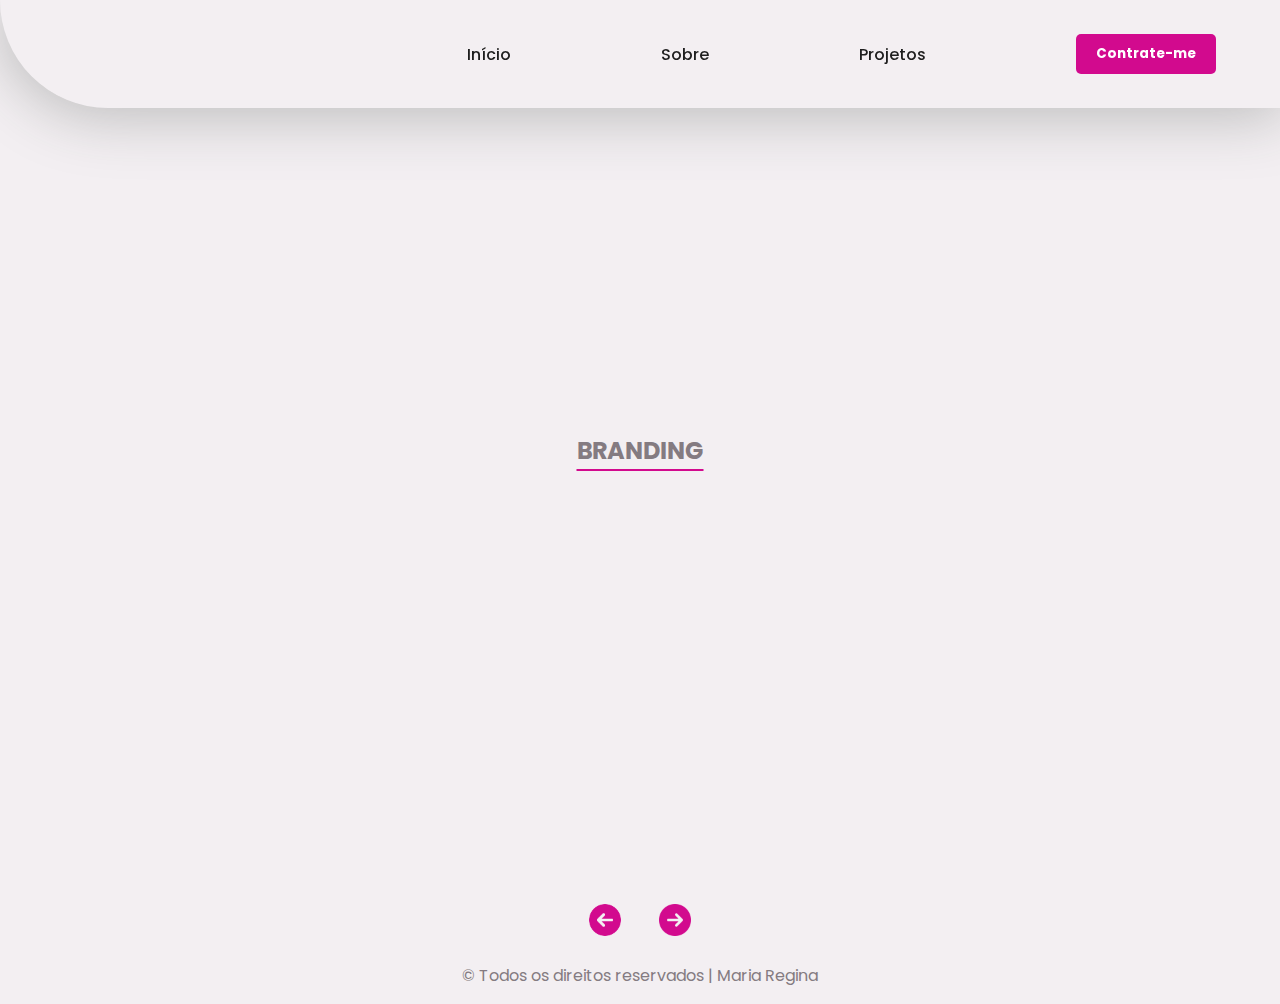
==== pages/page-1.html @ 56f3c9a7 "projects page - no projects" ====
<!DOCTYPE html>
<html lang="pt-br">
<head>
    <meta charset="UTF-8">
    <meta name="viewport" content="width=device-width, initial-scale=1.0">
    <link rel="stylesheet" href="../assets/styles/style.css">
    <link rel="shortcut icon" href="../assets/styles/favicon.ico" type="image/x-icon">
    <title>Portfólio | Maria Regina</title>
</head>
<body> 
    <header>
        <nav>
            <ul>
                <li><a href="../index.html#home">Início</a></li>
                <li><a href="../index.html#about">Sobre</a></li>
                <li><a href="../index.html#projects">Projetos</a></li>
            </ul>
            <a href="../index.html#contact"><button>Contrate-me</button></a>
        </nav>
    </header>

    <section class="niche">
        <h2>Branding</h2>
    </section>

    <div class="pagination">
        <a href="../index.html#projects"><img src="../assets/media/icons/icon-left.png" alt="Voltar"></a>
        <a href="./page-2.html"><img src="../assets/media/icons/icon-right.png" alt="Próximo"></a>
    </div>
    <footer>
        <p> &copy; Todos os direitos reservados | Maria Regina</p>
    </footer>

</body>
</html>
---- assets/styles/style.css ----
@import url('https://fonts.googleapis.com/css2?family=Poppins:ital,wght@0,100;0,200;0,300;0,400;0,500;0,600;0,700;0,800;0,900;1,100;1,200;1,300;1,400;1,500;1,600;1,700;1,800;1,900&display=swap');

:root{
    --color-00:#F3EFF2;
    --color-01:#BCBCBC;
    --color-02:#847B81;
    --color-03:#D20A8E;
    --color-04: #9b0368;
    --color-05:#1E1E1E;

    --font: "Poppins", sans-serif;
}

::-webkit-scrollbar{
    display: none;
}

html {
    scroll-behavior: smooth;
  }

body{
    margin: 0;
    padding: 0;
    background: var(--color-00);
    font-family: var(--font);
    display: flex;
    flex-direction: column;
    overflow-x: hidden;
}

header{
    z-index: 10;
    background: var(--color-00);
    border-radius: 0 0 0 500px;
    box-shadow: 0px 4px 60px 5px var(--color-01) ;
    height: 12%;
    width: 100%;
    position: fixed;
    top: 0;
    left: 0;
    display: flex;
    align-items: center;
    justify-content: end;
}

nav{
    padding-right: 5%;
}

nav, nav ul{
    display: flex;
    align-items: center;
    gap: 150px;
}

nav li, nav a{
    list-style-type: none;
    text-decoration: none;
    color: var(--color-05);
    font-weight: 500;
    cursor: pointer;
}

nav a:hover{
    color: var(--color-03);
    font-weight: 600;
}

button{
    height: 40px;
    background: var(--color-03);
    color: white;
    font-family: var(--font);
    font-weight: bold;
    border: none;
    border-radius: 5px;
    cursor: pointer;
    padding: 10px 20px;
}

button:hover{
    background: var(--color-04);
}

section{
    height: 100vh;
    width: 100vw;
    display: flex;
    flex-direction: column;
    align-items: center;
    justify-content: center;
}

.home{
    background-image: url('../media/img/bg-l.png');
    background-repeat: no-repeat;
    background-position: center;
    background-size: cover;
}

.title{
    line-height: 0px;
    margin-bottom: 50px;
}

.title h1{
    font-size: 5em;
    font-weight: 600;
    letter-spacing: 10px;
    text-transform: uppercase;
    color: var(--color-05);
}

.title h3{
    font-size: 3em;
    font-weight: 600;
    color: var(--color-02);
    letter-spacing: 17px;
}

.about-container{
    display: grid;
    grid-template-columns: 2fr 1fr;
}

.info{
    width: 80%;
    padding: 5%;
    display: flex;
    flex-direction: column;
    justify-content: space-around;
    text-align: justify;
}

.info p{
    font-size: 1.2em;
}

.info span{
    color: var(--color-03);
    font-weight: 600;
}

.more-info{
    display: flex;
    flex-direction: column;
    align-items: center;
    justify-content: center;
    gap: 30px;
}

.more-info img{
    height: 250px;
    width: 250px;
    border-radius: 50%;
}

.projects h1{
    margin: 50px;
    text-transform: uppercase;
    color: var(--color-02);
    text-decoration: underline var(--color-03);
    text-underline-offset: 10px;
    font-size: 2em;
}

.cards{
    display: flex;
    gap: 5%;
}

.card-button{
    height: 350px;
    width: 250px;
    border-radius: 10px;
    background: var(--color-00);
    box-shadow: 0px 4px 60px 5px var(--color-01);
    color: var(--color-03);
    text-decoration: none;
    font-weight: 500;

    display: flex;
    flex-direction: column;
    align-items: center;
    justify-content: center;
}

.card-button:hover{
    box-shadow: 0px 4px 60px 10px var(--color-02);
}

.contact-container{
    display: grid;
    grid-template-columns: 1fr 1fr;
    width: 100vw;
}

.contact{
    background-image: url('../media/img/bg-l.png');
    background-position: center;
    background-repeat: no-repeat;
    background-size: cover;
    line-height: 10px;
}

.contact-infos{
    height: 350px;
    width: 100%;
    padding: 10%;
}

.contact-infos h1{
    font-size: 2em;
}

.contact-infos img{
    height: 50px;
}

.social{
    display: grid;
    grid-template-columns: 1fr 1fr;
    margin-top: 50px;
    gap: 50px;
}

.links{
    display: flex;
    align-items: center;
}

.links a{
    text-decoration: none;
    color: var(--color-02);
    font-weight: 600;
}

.form{
    display: flex;
    flex-direction: column;
    align-items: center;
    justify-content: center;
}

form{
    background: var(--color-00);
    box-shadow: 0px 4px 60px 5px var(--color-01);
    border-radius: 10px;
    height: 350px;
    width: 50%;
    display: flex;
    flex-direction: column;
    justify-content: center;
    align-items: center;
    padding: 20px;
    gap: 20px;
}

form h2{
    font-size: 1em;
    align-self: center;
}

form input, form textarea{
    width: 300px;
    padding: 10px;
    background: var(--color-00);
    border: none;
    border-bottom: 1px solid var(--color-01);
    font-family: var(--font);
    font-weight: 300;
}

form button{
    align-self: flex-end;
}

.pagination{
    width: 100%;
    display: flex;
    align-items: center;
    justify-content: center;
    gap: 30px;
}

.pagination img{
    height: 40px;
}

.niche h2{
    color: var(--color-02);
    text-transform: uppercase;
    text-decoration: underline var(--color-03);
    text-underline-offset: 10px;
}

footer{
    width: 100vw;
    display: flex;
    justify-content: center;
    color: var(--color-02);
}
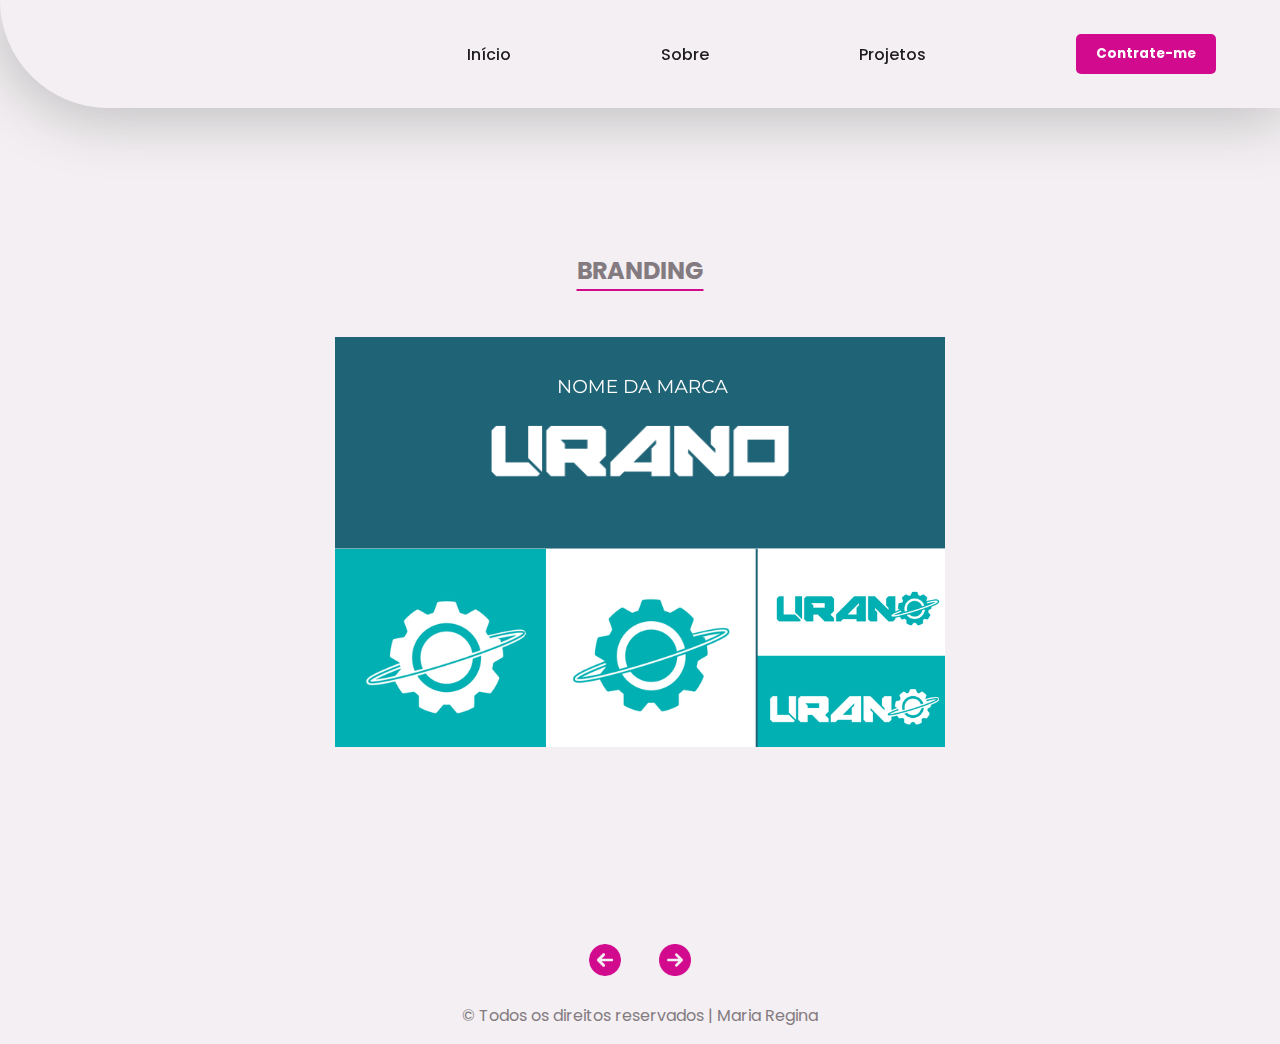
==== commit bcd69c84: "urano-project" ====
--- a/pages/page-1.html
+++ b/pages/page-1.html
@@ -21,6 +21,9 @@
 
     <section class="niche">
         <h2>Branding</h2>
+        <div class="scroll-niche">
+            <img src="../assets/media/img/projects/Urano.png" alt="Projeto-Urano">
+        </div>
     </section>
 
     <div class="pagination">
--- a/assets/styles/style.css
+++ b/assets/styles/style.css
@@ -11,6 +11,8 @@
     --font: "Poppins", sans-serif;
 }
 
+/*Estilos gerais*/
+
 ::-webkit-scrollbar{
     display: none;
 }
@@ -28,6 +30,8 @@
     flex-direction: column;
     overflow-x: hidden;
 }
+
+/*Barra de navegação - cabeçalho*/
 
 header{
     z-index: 10;
@@ -67,6 +71,8 @@
     font-weight: 600;
 }
 
+/*Botões*/
+
 button{
     height: 40px;
     background: var(--color-03);
@@ -83,6 +89,8 @@
     background: var(--color-04);
 }
 
+/*Sessões principais*/
+
 section{
     height: 100vh;
     width: 100vw;
@@ -91,6 +99,8 @@
     align-items: center;
     justify-content: center;
 }
+
+/*------Home--------*/
 
 .home{
     background-image: url('../media/img/bg-l.png');
@@ -119,6 +129,8 @@
     letter-spacing: 17px;
 }
 
+/*------Sobre--------*/
+
 .about-container{
     display: grid;
     grid-template-columns: 2fr 1fr;
@@ -155,6 +167,8 @@
     width: 250px;
     border-radius: 50%;
 }
+
+/*-------Projetos---------*/
 
 .projects h1{
     margin: 50px;
@@ -190,6 +204,8 @@
     box-shadow: 0px 4px 60px 10px var(--color-02);
 }
 
+/*-----Contato-------*/
+
 .contact-container{
     display: grid;
     grid-template-columns: 1fr 1fr;
@@ -231,6 +247,8 @@
 }
 
 .links a{
+    display: flex;
+    align-items: center;
     text-decoration: none;
     color: var(--color-02);
     font-weight: 600;
@@ -276,6 +294,8 @@
     align-self: flex-end;
 }
 
+/*-------Nichos--------*/
+
 .pagination{
     width: 100%;
     display: flex;
@@ -286,6 +306,10 @@
 
 .pagination img{
     height: 40px;
+}
+
+.niche{
+    margin-top: 40px;
 }
 
 .niche h2{
@@ -295,9 +319,354 @@
     text-underline-offset: 10px;
 }
 
+.scroll-niche{
+    width: 650px;
+    height: 400px;
+    padding: 10px;
+    overflow-y: auto;
+    display: flex;
+    flex-direction: column;
+    align-items: center;
+    margin-top: 20px;
+}
+
+/*-----Rodapé-------*/
+
 footer{
     width: 100vw;
     display: flex;
     justify-content: center;
     color: var(--color-02);
-}+}
+
+/*Estilização para tablets*/
+
+@media (min-width:481px) and (max-width:1024px){
+
+    header{
+        display: none;
+    }
+
+    button{
+        font-size: 1.5em;
+        height: 80px;
+    }
+
+    /*----Home----*/
+
+    .home, .contact{
+        background-image: url('../media/img/bg-m.png');
+    }
+
+    /*----Sobre----*/
+    .about-container{
+        display: flex;
+        flex-direction: column;
+        align-items: center;
+        justify-content: center;
+    }
+
+    .info h1{
+        font-size: 2em;
+    }
+
+    .info p{
+        font-size: 1.5em;
+    }
+
+    /*----Projetos----*/
+
+    .projects h1{
+        font-size: 2.5em;
+    }
+
+    .cards{
+        display: flex;
+        flex-direction: column;
+        gap: 30px;
+    }
+
+    .card-button{
+        height: 150px;
+        width: 600px;
+        display: flex;
+        flex-direction: row-reverse;
+        align-items: center;
+        justify-content: space-between;
+        padding: 0px 20px;
+        font-size: 2em;
+    }
+
+    .card-button img{
+        height: 70px;
+    }
+
+    .card-button span{
+        font-size: 0.8em;
+        font-weight: 600;
+    }
+
+    .card-button:hover{
+        box-shadow: 0px 4px 60px 5px var(--color-01);
+    }
+
+    /*----Contato----*/
+
+    .contact{
+        line-height: 50px;
+    }
+    
+    .contact-container{
+        display: flex;
+        flex-direction: column;
+    }
+
+    .contact-infos{
+        width: 82%;
+        padding: 0 10%;
+    }
+
+    .contact-infos h1{
+        font-size: 2.5em;
+    }
+
+    .contact-infos p{
+        font-size: 1.5em;
+    }
+
+    .social{
+        display: flex;
+        justify-content: space-between;
+    }
+
+    .social img{
+        height: 60px;
+    }
+
+    .social span{
+        display: none;
+    }
+
+    form{
+        height: 550px;
+        width: 450px;
+        font-size: 1.5em;
+        padding: 30px;
+        gap: 40px;
+    }
+
+    form input, form textarea{
+        font-size: 0.8em;
+        width: 90%;
+    }
+
+    form button{
+        height: 60px;
+        width: 200px;
+        font-size: 1em;
+    }
+
+    /*----Rodapé----*/
+
+    footer{
+        height: 8vh;
+        font-size: 1.2em;
+    }
+
+    /*----Nichos----*/
+    .niche{
+        margin-top: 0px;
+    }
+
+    .niche h2{
+        font-size: 2.5em;
+    }
+
+    .scroll-niche{
+        height: 800px;
+    }
+
+    .pagination img{
+        height: 70px;
+    }
+}
+
+/*----Estilização para smartphone----*/
+
+@media (min-width:320px) and (max-width:680px){
+
+    header{
+        display: none;
+    }
+
+    button{
+        font-size: 1em;
+        height: 60px;
+    }
+
+    /*----Home----*/
+
+    .home, .contact{
+        background-image: url('../media/img/bg-s.png');
+        align-items: center;
+        justify-content: center;
+    }
+
+    .title{
+        display: flex;
+        flex-direction: column;
+        align-items: center;
+    }
+
+    .title h1{
+        font-size: 2.5em;
+    }
+
+    .title h3{
+        font-size: 1em;
+        letter-spacing: 16px;
+    }
+    
+    /*----Sobre----*/
+    .about{
+        display: flex;
+    }
+    .about-container{
+        display: flex;
+        flex-direction: column;
+        align-items: center;
+        justify-content: center;
+    }
+
+    .info h1{
+        font-size: 1.2em;
+    }
+
+    .info p{
+        font-size: 1em;
+    }
+
+    /*----Projetos----*/
+
+    .projects h1{
+        font-size: 1.5em;
+    }
+
+    .cards{
+        display: flex;
+        flex-direction: column;
+        gap: 30px;
+    }
+
+    .card-button{
+        height: 80px;
+        width: 280px;
+        display: flex;
+        flex-direction: row-reverse;
+        align-items: center;
+        justify-content: space-between;
+        padding: 0px 20px;
+        font-size: 1.5em;
+    }
+
+    .card-button img{
+        height: 45px;
+    }
+
+    .card-button span{
+        font-size: 0.8em;
+        font-weight: 600;
+    }
+
+    .card-button:hover{
+        box-shadow: 0px 4px 60px 5px var(--color-01);
+    }
+
+    /*----Contato----*/
+
+    .contact{
+        line-height: 20px;
+    }
+    
+    .contact-container{
+        display: flex;
+        flex-direction: column;
+    }
+
+    .contact-infos{
+        width: 80%;
+        padding: 0 10%;
+    }
+
+    .contact-infos h1{
+        font-size: 1.5em;
+    }
+
+    .contact-infos p{
+        font-size: 1em;
+    }
+
+    .social{
+        display: flex;
+        justify-content: space-between;
+    }
+
+    .social img{
+        height: 40px;
+    }
+
+    .social span{
+        display: none;
+    }
+
+    form{
+        margin-top: -100px;
+        height: 450px;
+        width: 250px;
+        font-size: 1em;
+        gap: 30px;
+    }
+
+    form input, form textarea{
+        font-size: 1em;
+        width: 80%;
+    }
+
+    form button{
+        display: flex;
+        align-items: center;
+        justify-content: center;
+        height: 40px;
+        width: 120px;
+        font-size: 1em;
+    }
+
+    /*----Rodapé----*/
+
+    footer{
+        height: 8vh;
+        font-size: 0.8em;
+    }
+
+    /*----Nichos----*/
+
+    .niche{
+        margin-top: 0px;
+    }
+    
+    .niche h2{
+        font-size: 1.5em;
+    }
+
+    .scroll-niche{
+        width: 305px;
+        height: 450px;
+    }
+
+    .scroll-niche img{
+        width: 305px;
+    }
+    .pagination img{
+        height: 45px;
+    }
+}
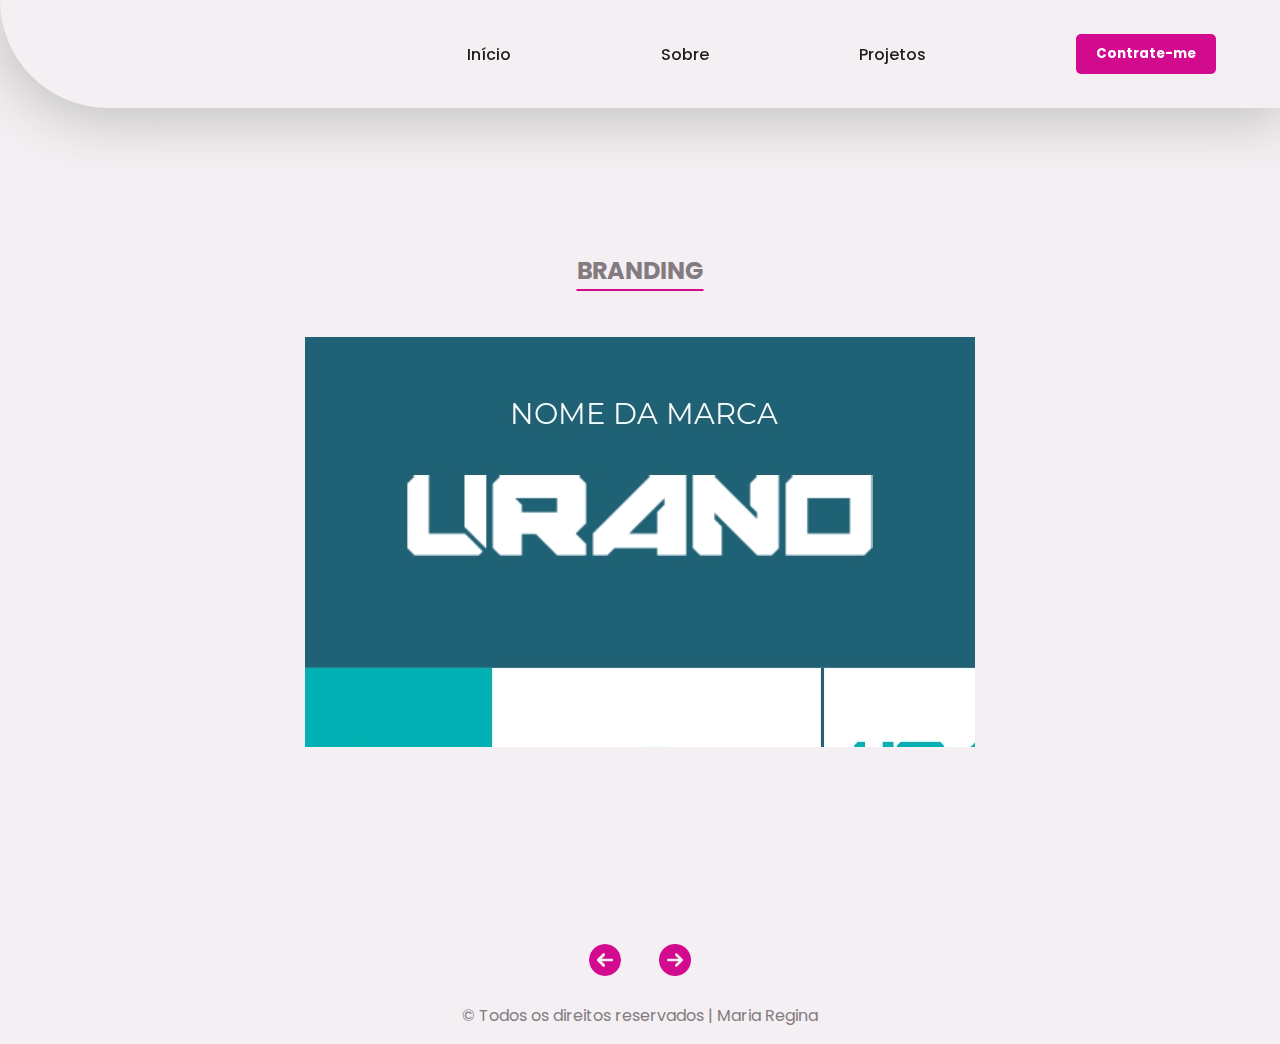
==== commit 55398b59: "urano project" ====
--- a/pages/page-1.html
+++ b/pages/page-1.html
@@ -22,7 +22,7 @@
     <section class="niche">
         <h2>Branding</h2>
         <div class="scroll-niche">
-            <img src="../assets/media/img/projects/Urano.png" alt="Projeto-Urano">
+            <img src="../assets/media/img/projects/Urano.jpg" alt="Projeto-Urano">
         </div>
     </section>
 
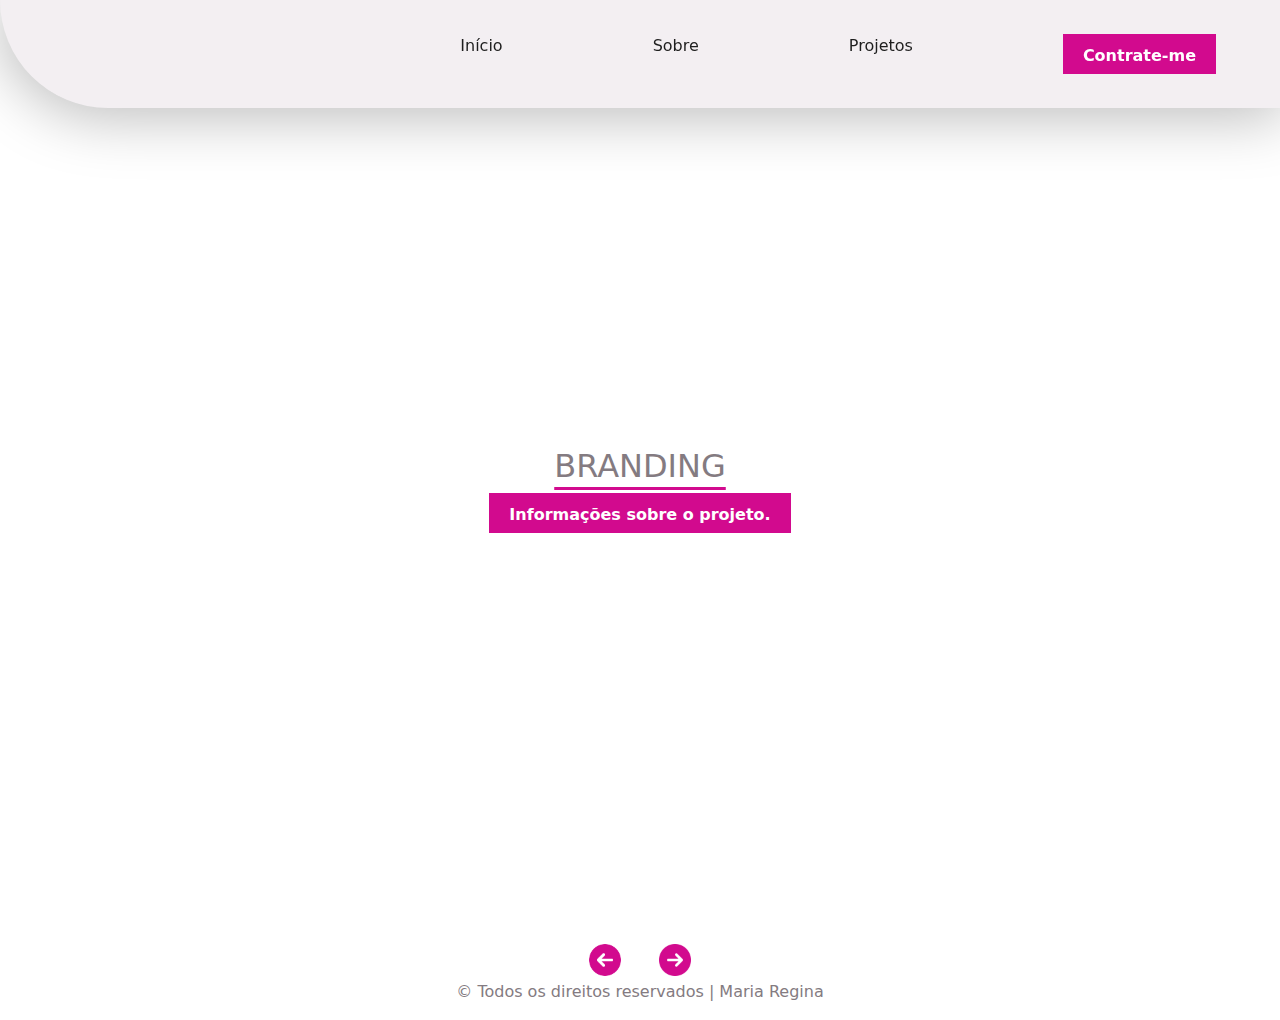
==== commit 9ac07679: "criando feature projects" ====
--- a/pages/page-1.html
+++ b/pages/page-1.html
@@ -5,6 +5,7 @@
     <meta name="viewport" content="width=device-width, initial-scale=1.0">
     <link rel="stylesheet" href="../assets/styles/style.css">
     <link rel="shortcut icon" href="../assets/styles/favicon.ico" type="image/x-icon">
+    <link href="https://cdn.jsdelivr.net/npm/bootstrap@5.3.2/dist/css/bootstrap.min.css" rel="stylesheet">
     <title>Portfólio | Maria Regina</title>
 </head>
 <body> 
@@ -21,10 +22,31 @@
 
     <section class="niche">
         <h2>Branding</h2>
-        <div class="scroll-niche">
-            <img src="../assets/media/img/projects/Urano.jpg" alt="Projeto-Urano">
+        <button data-bs-toggle="modal" data-bs-target="#largeModal">
+            Informações sobre o projeto.
+        </button>  
+    </section>
+
+    <div class="modal fade" id="largeModal" tabindex="-1" aria-labelledby="largeModalLabel" aria-hidden="true">
+        <div class="modal-dialog modal-lg">
+          <div class="modal-content">
+            <div class="modal-header">
+              <h5 class="modal-title" id="largeModalLabel">Informações sobre o projeto</h5>
+            </div>
+            <div class="modal-body">
+                <h2>Projeto Urano</h2>
+                <p>A Urano é uma marca fictícia na área de Tecnologia e Inovação.</p>
+                <div class="scroll-niche">
+                    <img src="../assets/media/img/projects/Urano.jpg" alt="Projeto-Urano">
+                </div>
+            </div>
+            <div class="modal-footer">
+              <button data-bs-dismiss="modal">Fechar</button>
+            </div>
+          </div>
         </div>
-    </section>
+      </div>
+      
 
     <div class="pagination">
         <a href="../index.html#projects"><img src="../assets/media/icons/icon-left.png" alt="Voltar"></a>
@@ -34,5 +56,7 @@
         <p> &copy; Todos os direitos reservados | Maria Regina</p>
     </footer>
 
+
+    <script src="https://cdn.jsdelivr.net/npm/bootstrap@5.3.2/dist/js/bootstrap.bundle.min.js"></script>
 </body>
 </html>--- a/assets/styles/style.css
+++ b/assets/styles/style.css
@@ -320,14 +320,28 @@
 }
 
 .scroll-niche{
-    width: 650px;
-    height: 400px;
+    width: 90%;
+    height: 300px;
     padding: 10px;
     overflow-y: auto;
     display: flex;
     flex-direction: column;
     align-items: center;
     margin-top: 20px;
+}
+
+.scroll-niche img{
+    width: 100%;
+}
+
+.modal-content{
+    font-family: var(--font);
+}
+
+.modal-body{
+    display: flex; 
+    flex-direction: column; 
+    align-items: center;
 }
 
 /*-----Rodapé-------*/
